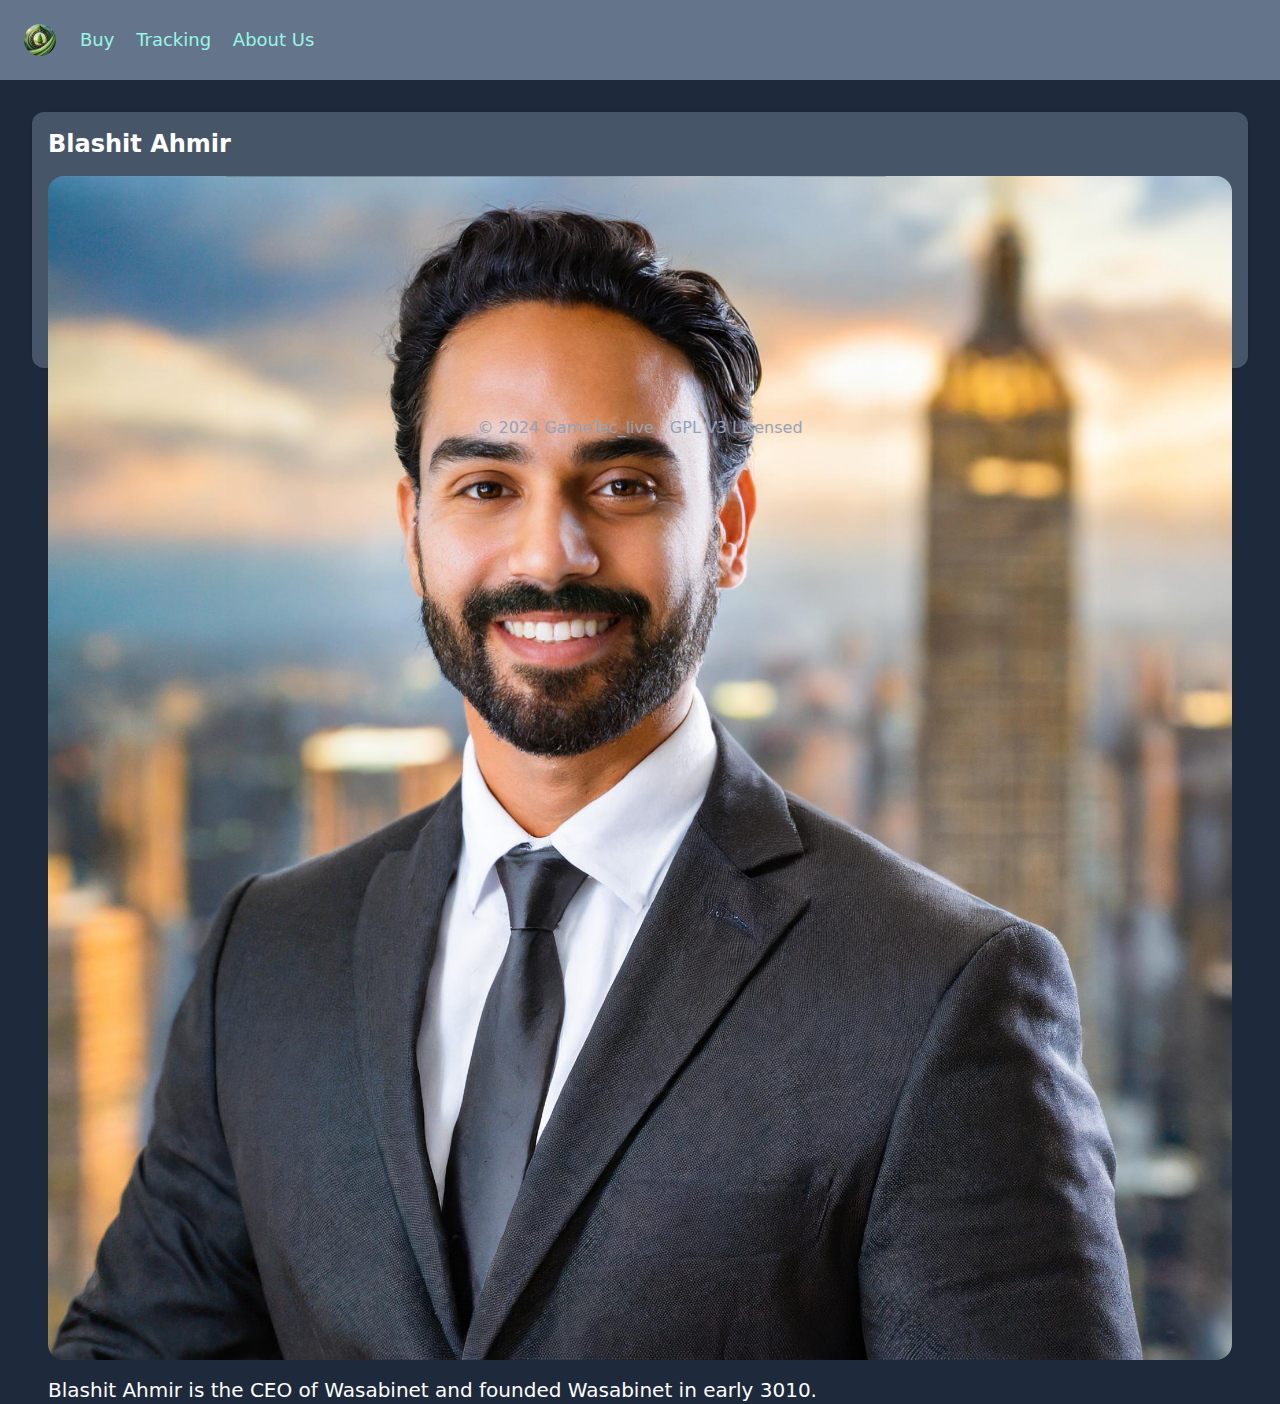
==== about-us.html @ fd3afcb7 "feat: add buy" ====
<!DOCTYPE html>
<html lang="en">

<head>
    <meta charset="UTF-8">
    <meta name="viewport" content="width=device-width, initial-scale=1.0">
    <title>Wasabinet - Order</title>
    <link rel="stylesheet" href="style.css">
    <link rel="icon" href="images/logo.jpg" type="image/x-icon">
</head>

<body class="bg-slate-800 text-white">
    <nav class="flex items-center justify-between flex-wrap bg-slate-500 p-6">
        <div class="flex items-center flex-shrink-0 text-white mr-6">
            <a href="/">
                <img class="h-8 w-8 rounded-full" src="/images/logo.jpg" alt="Logo">
            </a>
        </div>
        <div class="w-full block flex-grow lg:flex lg:items-center lg:w-auto">
            <div class="text-lg lg:flex-grow">
                <a href="/buy.html" class="block mt-4 lg:inline-block lg:mt-0 text-teal-200 hover:text-white mr-4">
                    Buy
                </a>
                <a href="/track.html" class="block mt-4 lg:inline-block lg:mt-0 text-teal-200 hover:text-white mr-4">
                    Tracking
                </a>
                <a href="/about-us.html" class="block mt-4 lg:inline-block lg:mt-0 text-teal-200 hover:text-white">
                    About Us
                </a>
            </div>
        </div>
    </nav>

    <div class="card m-8 h-64">
        <h2 class="text-2xl font-bold text-white mb-4">Blashit Ahmir</h2>
        <img class="rounded-2xl mb-4" src="/images/ceo.jpg" alt="CEO">
        <p class="text-white text-xl">Blashit Ahmir is the CEO of Wasabinet and founded Wasabinet in early 3010.</p>
    </div>


    <footer class="text-center text-slate-400 py-4 flex justify-center px-8 space-x-4">
        <p>© 2024 GameTec_live</p>
        <a href="https://www.gnu.org/licenses/gpl-3.0.en.html" class="text-slate-400">GPL V3 Licensed</a>
    </footer>
</body>

</html>
---- style.css ----
/*
! tailwindcss v3.4.1 | MIT License | https://tailwindcss.com
*/

/*
1. Prevent padding and border from affecting element width. (https://github.com/mozdevs/cssremedy/issues/4)
2. Allow adding a border to an element by just adding a border-width. (https://github.com/tailwindcss/tailwindcss/pull/116)
*/

*,
::before,
::after {
  box-sizing: border-box;
  /* 1 */
  border-width: 0;
  /* 2 */
  border-style: solid;
  /* 2 */
  border-color: #e5e7eb;
  /* 2 */
}

::before,
::after {
  --tw-content: '';
}

/*
1. Use a consistent sensible line-height in all browsers.
2. Prevent adjustments of font size after orientation changes in iOS.
3. Use a more readable tab size.
4. Use the user's configured `sans` font-family by default.
5. Use the user's configured `sans` font-feature-settings by default.
6. Use the user's configured `sans` font-variation-settings by default.
7. Disable tap highlights on iOS
*/

html,
:host {
  line-height: 1.5;
  /* 1 */
  -webkit-text-size-adjust: 100%;
  /* 2 */
  -moz-tab-size: 4;
  /* 3 */
  -o-tab-size: 4;
     tab-size: 4;
  /* 3 */
  font-family: ui-sans-serif, system-ui, sans-serif, "Apple Color Emoji", "Segoe UI Emoji", "Segoe UI Symbol", "Noto Color Emoji";
  /* 4 */
  font-feature-settings: normal;
  /* 5 */
  font-variation-settings: normal;
  /* 6 */
  -webkit-tap-highlight-color: transparent;
  /* 7 */
}

/*
1. Remove the margin in all browsers.
2. Inherit line-height from `html` so users can set them as a class directly on the `html` element.
*/

body {
  margin: 0;
  /* 1 */
  line-height: inherit;
  /* 2 */
}

/*
1. Add the correct height in Firefox.
2. Correct the inheritance of border color in Firefox. (https://bugzilla.mozilla.org/show_bug.cgi?id=190655)
3. Ensure horizontal rules are visible by default.
*/

hr {
  height: 0;
  /* 1 */
  color: inherit;
  /* 2 */
  border-top-width: 1px;
  /* 3 */
}

/*
Add the correct text decoration in Chrome, Edge, and Safari.
*/

abbr:where([title]) {
  -webkit-text-decoration: underline dotted;
          text-decoration: underline dotted;
}

/*
Remove the default font size and weight for headings.
*/

h1,
h2,
h3,
h4,
h5,
h6 {
  font-size: inherit;
  font-weight: inherit;
}

/*
Reset links to optimize for opt-in styling instead of opt-out.
*/

a {
  color: inherit;
  text-decoration: inherit;
}

/*
Add the correct font weight in Edge and Safari.
*/

b,
strong {
  font-weight: bolder;
}

/*
1. Use the user's configured `mono` font-family by default.
2. Use the user's configured `mono` font-feature-settings by default.
3. Use the user's configured `mono` font-variation-settings by default.
4. Correct the odd `em` font sizing in all browsers.
*/

code,
kbd,
samp,
pre {
  font-family: ui-monospace, SFMono-Regular, Menlo, Monaco, Consolas, "Liberation Mono", "Courier New", monospace;
  /* 1 */
  font-feature-settings: normal;
  /* 2 */
  font-variation-settings: normal;
  /* 3 */
  font-size: 1em;
  /* 4 */
}

/*
Add the correct font size in all browsers.
*/

small {
  font-size: 80%;
}

/*
Prevent `sub` and `sup` elements from affecting the line height in all browsers.
*/

sub,
sup {
  font-size: 75%;
  line-height: 0;
  position: relative;
  vertical-align: baseline;
}

sub {
  bottom: -0.25em;
}

sup {
  top: -0.5em;
}

/*
1. Remove text indentation from table contents in Chrome and Safari. (https://bugs.chromium.org/p/chromium/issues/detail?id=999088, https://bugs.webkit.org/show_bug.cgi?id=201297)
2. Correct table border color inheritance in all Chrome and Safari. (https://bugs.chromium.org/p/chromium/issues/detail?id=935729, https://bugs.webkit.org/show_bug.cgi?id=195016)
3. Remove gaps between table borders by default.
*/

table {
  text-indent: 0;
  /* 1 */
  border-color: inherit;
  /* 2 */
  border-collapse: collapse;
  /* 3 */
}

/*
1. Change the font styles in all browsers.
2. Remove the margin in Firefox and Safari.
3. Remove default padding in all browsers.
*/

button,
input,
optgroup,
select,
textarea {
  font-family: inherit;
  /* 1 */
  font-feature-settings: inherit;
  /* 1 */
  font-variation-settings: inherit;
  /* 1 */
  font-size: 100%;
  /* 1 */
  font-weight: inherit;
  /* 1 */
  line-height: inherit;
  /* 1 */
  color: inherit;
  /* 1 */
  margin: 0;
  /* 2 */
  padding: 0;
  /* 3 */
}

/*
Remove the inheritance of text transform in Edge and Firefox.
*/

button,
select {
  text-transform: none;
}

/*
1. Correct the inability to style clickable types in iOS and Safari.
2. Remove default button styles.
*/

button,
[type='button'],
[type='reset'],
[type='submit'] {
  -webkit-appearance: button;
  /* 1 */
  background-color: transparent;
  /* 2 */
  background-image: none;
  /* 2 */
}

/*
Use the modern Firefox focus style for all focusable elements.
*/

:-moz-focusring {
  outline: auto;
}

/*
Remove the additional `:invalid` styles in Firefox. (https://github.com/mozilla/gecko-dev/blob/2f9eacd9d3d995c937b4251a5557d95d494c9be1/layout/style/res/forms.css#L728-L737)
*/

:-moz-ui-invalid {
  box-shadow: none;
}

/*
Add the correct vertical alignment in Chrome and Firefox.
*/

progress {
  vertical-align: baseline;
}

/*
Correct the cursor style of increment and decrement buttons in Safari.
*/

::-webkit-inner-spin-button,
::-webkit-outer-spin-button {
  height: auto;
}

/*
1. Correct the odd appearance in Chrome and Safari.
2. Correct the outline style in Safari.
*/

[type='search'] {
  -webkit-appearance: textfield;
  /* 1 */
  outline-offset: -2px;
  /* 2 */
}

/*
Remove the inner padding in Chrome and Safari on macOS.
*/

::-webkit-search-decoration {
  -webkit-appearance: none;
}

/*
1. Correct the inability to style clickable types in iOS and Safari.
2. Change font properties to `inherit` in Safari.
*/

::-webkit-file-upload-button {
  -webkit-appearance: button;
  /* 1 */
  font: inherit;
  /* 2 */
}

/*
Add the correct display in Chrome and Safari.
*/

summary {
  display: list-item;
}

/*
Removes the default spacing and border for appropriate elements.
*/

blockquote,
dl,
dd,
h1,
h2,
h3,
h4,
h5,
h6,
hr,
figure,
p,
pre {
  margin: 0;
}

fieldset {
  margin: 0;
  padding: 0;
}

legend {
  padding: 0;
}

ol,
ul,
menu {
  list-style: none;
  margin: 0;
  padding: 0;
}

/*
Reset default styling for dialogs.
*/

dialog {
  padding: 0;
}

/*
Prevent resizing textareas horizontally by default.
*/

textarea {
  resize: vertical;
}

/*
1. Reset the default placeholder opacity in Firefox. (https://github.com/tailwindlabs/tailwindcss/issues/3300)
2. Set the default placeholder color to the user's configured gray 400 color.
*/

input::-moz-placeholder, textarea::-moz-placeholder {
  opacity: 1;
  /* 1 */
  color: #9ca3af;
  /* 2 */
}

input::placeholder,
textarea::placeholder {
  opacity: 1;
  /* 1 */
  color: #9ca3af;
  /* 2 */
}

/*
Set the default cursor for buttons.
*/

button,
[role="button"] {
  cursor: pointer;
}

/*
Make sure disabled buttons don't get the pointer cursor.
*/

:disabled {
  cursor: default;
}

/*
1. Make replaced elements `display: block` by default. (https://github.com/mozdevs/cssremedy/issues/14)
2. Add `vertical-align: middle` to align replaced elements more sensibly by default. (https://github.com/jensimmons/cssremedy/issues/14#issuecomment-634934210)
   This can trigger a poorly considered lint error in some tools but is included by design.
*/

img,
svg,
video,
canvas,
audio,
iframe,
embed,
object {
  display: block;
  /* 1 */
  vertical-align: middle;
  /* 2 */
}

/*
Constrain images and videos to the parent width and preserve their intrinsic aspect ratio. (https://github.com/mozdevs/cssremedy/issues/14)
*/

img,
video {
  max-width: 100%;
  height: auto;
}

/* Make elements with the HTML hidden attribute stay hidden by default */

[hidden] {
  display: none;
}

*, ::before, ::after {
  --tw-border-spacing-x: 0;
  --tw-border-spacing-y: 0;
  --tw-translate-x: 0;
  --tw-translate-y: 0;
  --tw-rotate: 0;
  --tw-skew-x: 0;
  --tw-skew-y: 0;
  --tw-scale-x: 1;
  --tw-scale-y: 1;
  --tw-pan-x:  ;
  --tw-pan-y:  ;
  --tw-pinch-zoom:  ;
  --tw-scroll-snap-strictness: proximity;
  --tw-gradient-from-position:  ;
  --tw-gradient-via-position:  ;
  --tw-gradient-to-position:  ;
  --tw-ordinal:  ;
  --tw-slashed-zero:  ;
  --tw-numeric-figure:  ;
  --tw-numeric-spacing:  ;
  --tw-numeric-fraction:  ;
  --tw-ring-inset:  ;
  --tw-ring-offset-width: 0px;
  --tw-ring-offset-color: #fff;
  --tw-ring-color: rgb(59 130 246 / 0.5);
  --tw-ring-offset-shadow: 0 0 #0000;
  --tw-ring-shadow: 0 0 #0000;
  --tw-shadow: 0 0 #0000;
  --tw-shadow-colored: 0 0 #0000;
  --tw-blur:  ;
  --tw-brightness:  ;
  --tw-contrast:  ;
  --tw-grayscale:  ;
  --tw-hue-rotate:  ;
  --tw-invert:  ;
  --tw-saturate:  ;
  --tw-sepia:  ;
  --tw-drop-shadow:  ;
  --tw-backdrop-blur:  ;
  --tw-backdrop-brightness:  ;
  --tw-backdrop-contrast:  ;
  --tw-backdrop-grayscale:  ;
  --tw-backdrop-hue-rotate:  ;
  --tw-backdrop-invert:  ;
  --tw-backdrop-opacity:  ;
  --tw-backdrop-saturate:  ;
  --tw-backdrop-sepia:  ;
}

::backdrop {
  --tw-border-spacing-x: 0;
  --tw-border-spacing-y: 0;
  --tw-translate-x: 0;
  --tw-translate-y: 0;
  --tw-rotate: 0;
  --tw-skew-x: 0;
  --tw-skew-y: 0;
  --tw-scale-x: 1;
  --tw-scale-y: 1;
  --tw-pan-x:  ;
  --tw-pan-y:  ;
  --tw-pinch-zoom:  ;
  --tw-scroll-snap-strictness: proximity;
  --tw-gradient-from-position:  ;
  --tw-gradient-via-position:  ;
  --tw-gradient-to-position:  ;
  --tw-ordinal:  ;
  --tw-slashed-zero:  ;
  --tw-numeric-figure:  ;
  --tw-numeric-spacing:  ;
  --tw-numeric-fraction:  ;
  --tw-ring-inset:  ;
  --tw-ring-offset-width: 0px;
  --tw-ring-offset-color: #fff;
  --tw-ring-color: rgb(59 130 246 / 0.5);
  --tw-ring-offset-shadow: 0 0 #0000;
  --tw-ring-shadow: 0 0 #0000;
  --tw-shadow: 0 0 #0000;
  --tw-shadow-colored: 0 0 #0000;
  --tw-blur:  ;
  --tw-brightness:  ;
  --tw-contrast:  ;
  --tw-grayscale:  ;
  --tw-hue-rotate:  ;
  --tw-invert:  ;
  --tw-saturate:  ;
  --tw-sepia:  ;
  --tw-drop-shadow:  ;
  --tw-backdrop-blur:  ;
  --tw-backdrop-brightness:  ;
  --tw-backdrop-contrast:  ;
  --tw-backdrop-grayscale:  ;
  --tw-backdrop-hue-rotate:  ;
  --tw-backdrop-invert:  ;
  --tw-backdrop-opacity:  ;
  --tw-backdrop-saturate:  ;
  --tw-backdrop-sepia:  ;
}

.container {
  width: 100%;
}

@media (min-width: 640px) {
  .container {
    max-width: 640px;
  }
}

@media (min-width: 768px) {
  .container {
    max-width: 768px;
  }
}

@media (min-width: 1024px) {
  .container {
    max-width: 1024px;
  }
}

@media (min-width: 1280px) {
  .container {
    max-width: 1280px;
  }
}

@media (min-width: 1536px) {
  .container {
    max-width: 1536px;
  }
}

.card {
  border-radius: 0.75rem;
  --tw-bg-opacity: 1;
  background-color: rgb(71 85 105 / var(--tw-bg-opacity));
  padding: 1rem;
  --tw-shadow: 0 1px 3px 0 rgb(0 0 0 / 0.1), 0 1px 2px -1px rgb(0 0 0 / 0.1);
  --tw-shadow-colored: 0 1px 3px 0 var(--tw-shadow-color), 0 1px 2px -1px var(--tw-shadow-color);
  box-shadow: var(--tw-ring-offset-shadow, 0 0 #0000), var(--tw-ring-shadow, 0 0 #0000), var(--tw-shadow);
}

.sr-only {
  position: absolute;
  width: 1px;
  height: 1px;
  padding: 0;
  margin: -1px;
  overflow: hidden;
  clip: rect(0, 0, 0, 0);
  white-space: nowrap;
  border-width: 0;
}

.not-sr-only {
  position: static;
  width: auto;
  height: auto;
  padding: 0;
  margin: 0;
  overflow: visible;
  clip: auto;
  white-space: normal;
}

.pointer-events-none {
  pointer-events: none;
}

.pointer-events-auto {
  pointer-events: auto;
}

.\!visible {
  visibility: visible !important;
}

.visible {
  visibility: visible;
}

.invisible {
  visibility: hidden;
}

.collapse {
  visibility: collapse;
}

.static {
  position: static;
}

.fixed {
  position: fixed;
}

.absolute {
  position: absolute;
}

.relative {
  position: relative;
}

.sticky {
  position: sticky;
}

.-inset-1 {
  inset: -0.25rem;
}

.inset-0 {
  inset: 0px;
}

.end-1 {
  inset-inline-end: 0.25rem;
}

.left-0 {
  left: 0px;
}

.top-0 {
  top: 0px;
}

.isolate {
  isolation: isolate;
}

.isolation-auto {
  isolation: auto;
}

.row-span-3 {
  grid-row: span 3 / span 3;
}

.float-start {
  float: inline-start;
}

.float-end {
  float: inline-end;
}

.float-right {
  float: right;
}

.float-left {
  float: left;
}

.float-none {
  float: none;
}

.clear-start {
  clear: inline-start;
}

.clear-end {
  clear: inline-end;
}

.clear-left {
  clear: left;
}

.clear-right {
  clear: right;
}

.clear-both {
  clear: both;
}

.clear-none {
  clear: none;
}

.m-16 {
  margin: 4rem;
}

.m-8 {
  margin: 2rem;
}

.mb-4 {
  margin-bottom: 1rem;
}

.mr-4 {
  margin-right: 1rem;
}

.mr-6 {
  margin-right: 1.5rem;
}

.mt-2 {
  margin-top: 0.5rem;
}

.mt-4 {
  margin-top: 1rem;
}

.mb-8 {
  margin-bottom: 2rem;
}

.box-border {
  box-sizing: border-box;
}

.box-content {
  box-sizing: content-box;
}

.line-clamp-none {
  overflow: visible;
  display: block;
  -webkit-box-orient: horizontal;
  -webkit-line-clamp: none;
}

.block {
  display: block;
}

.inline-block {
  display: inline-block;
}

.inline {
  display: inline;
}

.flex {
  display: flex;
}

.inline-flex {
  display: inline-flex;
}

.table {
  display: table;
}

.inline-table {
  display: inline-table;
}

.table-caption {
  display: table-caption;
}

.table-cell {
  display: table-cell;
}

.table-column {
  display: table-column;
}

.table-column-group {
  display: table-column-group;
}

.table-footer-group {
  display: table-footer-group;
}

.table-header-group {
  display: table-header-group;
}

.table-row-group {
  display: table-row-group;
}

.table-row {
  display: table-row;
}

.flow-root {
  display: flow-root;
}

.grid {
  display: grid;
}

.inline-grid {
  display: inline-grid;
}

.\!contents {
  display: contents !important;
}

.contents {
  display: contents;
}

.list-item {
  display: list-item;
}

.hidden {
  display: none;
}

.h-8 {
  height: 2rem;
}

.h-96 {
  height: 24rem;
}

.h-full {
  height: 100%;
}

.h-60 {
  height: 15rem;
}

.h-64 {
  height: 16rem;
}

.w-8 {
  width: 2rem;
}

.w-\[this-is\\\\\] {
  width: this-is\\;
}

.w-\[this-is\] {
  width: this-is;
}

.w-\[weird-and-invalid\] {
  width: weird-and-invalid;
}

.w-full {
  width: 100%;
}

.flex-shrink {
  flex-shrink: 1;
}

.flex-shrink-0 {
  flex-shrink: 0;
}

.shrink {
  flex-shrink: 1;
}

.flex-grow {
  flex-grow: 1;
}

.grow {
  flex-grow: 1;
}

.table-auto {
  table-layout: auto;
}

.table-fixed {
  table-layout: fixed;
}

.caption-top {
  caption-side: top;
}

.caption-bottom {
  caption-side: bottom;
}

.border-collapse {
  border-collapse: collapse;
}

.border-separate {
  border-collapse: separate;
}

.\!transform {
  transform: translate(var(--tw-translate-x), var(--tw-translate-y)) rotate(var(--tw-rotate)) skewX(var(--tw-skew-x)) skewY(var(--tw-skew-y)) scaleX(var(--tw-scale-x)) scaleY(var(--tw-scale-y)) !important;
}

.transform {
  transform: translate(var(--tw-translate-x), var(--tw-translate-y)) rotate(var(--tw-rotate)) skewX(var(--tw-skew-x)) skewY(var(--tw-skew-y)) scaleX(var(--tw-scale-x)) scaleY(var(--tw-scale-y));
}

.transform-cpu {
  transform: translate(var(--tw-translate-x), var(--tw-translate-y)) rotate(var(--tw-rotate)) skewX(var(--tw-skew-x)) skewY(var(--tw-skew-y)) scaleX(var(--tw-scale-x)) scaleY(var(--tw-scale-y));
}

.transform-gpu {
  transform: translate3d(var(--tw-translate-x), var(--tw-translate-y), 0) rotate(var(--tw-rotate)) skewX(var(--tw-skew-x)) skewY(var(--tw-skew-y)) scaleX(var(--tw-scale-x)) scaleY(var(--tw-scale-y));
}

.transform-none {
  transform: none;
}

.touch-auto {
  touch-action: auto;
}

.touch-none {
  touch-action: none;
}

.touch-pan-x {
  --tw-pan-x: pan-x;
  touch-action: var(--tw-pan-x) var(--tw-pan-y) var(--tw-pinch-zoom);
}

.touch-pan-left {
  --tw-pan-x: pan-left;
  touch-action: var(--tw-pan-x) var(--tw-pan-y) var(--tw-pinch-zoom);
}

.touch-pan-right {
  --tw-pan-x: pan-right;
  touch-action: var(--tw-pan-x) var(--tw-pan-y) var(--tw-pinch-zoom);
}

.touch-pan-y {
  --tw-pan-y: pan-y;
  touch-action: var(--tw-pan-x) var(--tw-pan-y) var(--tw-pinch-zoom);
}

.touch-pan-up {
  --tw-pan-y: pan-up;
  touch-action: var(--tw-pan-x) var(--tw-pan-y) var(--tw-pinch-zoom);
}

.touch-pan-down {
  --tw-pan-y: pan-down;
  touch-action: var(--tw-pan-x) var(--tw-pan-y) var(--tw-pinch-zoom);
}

.touch-pinch-zoom {
  --tw-pinch-zoom: pinch-zoom;
  touch-action: var(--tw-pan-x) var(--tw-pan-y) var(--tw-pinch-zoom);
}

.touch-manipulation {
  touch-action: manipulation;
}

.select-none {
  -webkit-user-select: none;
     -moz-user-select: none;
          user-select: none;
}

.select-text {
  -webkit-user-select: text;
     -moz-user-select: text;
          user-select: text;
}

.select-all {
  -webkit-user-select: all;
     -moz-user-select: all;
          user-select: all;
}

.select-auto {
  -webkit-user-select: auto;
     -moz-user-select: auto;
          user-select: auto;
}

.resize-none {
  resize: none;
}

.resize-y {
  resize: vertical;
}

.resize-x {
  resize: horizontal;
}

.resize {
  resize: both;
}

.snap-none {
  scroll-snap-type: none;
}

.snap-x {
  scroll-snap-type: x var(--tw-scroll-snap-strictness);
}

.snap-y {
  scroll-snap-type: y var(--tw-scroll-snap-strictness);
}

.snap-both {
  scroll-snap-type: both var(--tw-scroll-snap-strictness);
}

.snap-mandatory {
  --tw-scroll-snap-strictness: mandatory;
}

.snap-proximity {
  --tw-scroll-snap-strictness: proximity;
}

.snap-start {
  scroll-snap-align: start;
}

.snap-end {
  scroll-snap-align: end;
}

.snap-center {
  scroll-snap-align: center;
}

.snap-align-none {
  scroll-snap-align: none;
}

.snap-normal {
  scroll-snap-stop: normal;
}

.snap-always {
  scroll-snap-stop: always;
}

.list-inside {
  list-style-position: inside;
}

.list-outside {
  list-style-position: outside;
}

.appearance-none {
  -webkit-appearance: none;
     -moz-appearance: none;
          appearance: none;
}

.appearance-auto {
  -webkit-appearance: auto;
     -moz-appearance: auto;
          appearance: auto;
}

.break-before-auto {
  -moz-column-break-before: auto;
       break-before: auto;
}

.break-before-avoid {
  -moz-column-break-before: avoid;
       break-before: avoid;
}

.break-before-all {
  -moz-column-break-before: all;
       break-before: all;
}

.break-before-avoid-page {
  -moz-column-break-before: avoid;
       break-before: avoid-page;
}

.break-before-page {
  -moz-column-break-before: page;
       break-before: page;
}

.break-before-left {
  -moz-column-break-before: left;
       break-before: left;
}

.break-before-right {
  -moz-column-break-before: right;
       break-before: right;
}

.break-before-column {
  -moz-column-break-before: column;
       break-before: column;
}

.break-inside-auto {
  -moz-column-break-inside: auto;
       break-inside: auto;
}

.break-inside-avoid {
  -moz-column-break-inside: avoid;
       break-inside: avoid;
}

.break-inside-avoid-page {
  break-inside: avoid-page;
}

.break-inside-avoid-column {
  -moz-column-break-inside: avoid;
       break-inside: avoid-column;
}

.break-after-auto {
  -moz-column-break-after: auto;
       break-after: auto;
}

.break-after-avoid {
  -moz-column-break-after: avoid;
       break-after: avoid;
}

.break-after-all {
  -moz-column-break-after: all;
       break-after: all;
}

.break-after-avoid-page {
  -moz-column-break-after: avoid;
       break-after: avoid-page;
}

.break-after-page {
  -moz-column-break-after: page;
       break-after: page;
}

.break-after-left {
  -moz-column-break-after: left;
       break-after: left;
}

.break-after-right {
  -moz-column-break-after: right;
       break-after: right;
}

.break-after-column {
  -moz-column-break-after: column;
       break-after: column;
}

.grid-flow-row {
  grid-auto-flow: row;
}

.grid-flow-col {
  grid-auto-flow: column;
}

.grid-flow-dense {
  grid-auto-flow: dense;
}

.grid-flow-row-dense {
  grid-auto-flow: row dense;
}

.grid-flow-col-dense {
  grid-auto-flow: column dense;
}

.grid-cols-1 {
  grid-template-columns: repeat(1, minmax(0, 1fr));
}

.flex-row {
  flex-direction: row;
}

.flex-row-reverse {
  flex-direction: row-reverse;
}

.flex-col {
  flex-direction: column;
}

.flex-col-reverse {
  flex-direction: column-reverse;
}

.flex-wrap {
  flex-wrap: wrap;
}

.flex-wrap-reverse {
  flex-wrap: wrap-reverse;
}

.flex-nowrap {
  flex-wrap: nowrap;
}

.place-content-center {
  place-content: center;
}

.place-content-start {
  place-content: start;
}

.place-content-end {
  place-content: end;
}

.place-content-between {
  place-content: space-between;
}

.place-content-around {
  place-content: space-around;
}

.place-content-evenly {
  place-content: space-evenly;
}

.place-content-baseline {
  place-content: baseline;
}

.place-content-stretch {
  place-content: stretch;
}

.place-items-start {
  place-items: start;
}

.place-items-end {
  place-items: end;
}

.place-items-center {
  place-items: center;
}

.place-items-baseline {
  place-items: baseline;
}

.place-items-stretch {
  place-items: stretch;
}

.content-normal {
  align-content: normal;
}

.content-center {
  align-content: center;
}

.content-start {
  align-content: flex-start;
}

.content-end {
  align-content: flex-end;
}

.content-between {
  align-content: space-between;
}

.content-around {
  align-content: space-around;
}

.content-evenly {
  align-content: space-evenly;
}

.content-baseline {
  align-content: baseline;
}

.content-stretch {
  align-content: stretch;
}

.items-start {
  align-items: flex-start;
}

.items-end {
  align-items: flex-end;
}

.items-center {
  align-items: center;
}

.items-baseline {
  align-items: baseline;
}

.items-stretch {
  align-items: stretch;
}

.justify-normal {
  justify-content: normal;
}

.justify-start {
  justify-content: flex-start;
}

.justify-end {
  justify-content: flex-end;
}

.justify-center {
  justify-content: center;
}

.justify-between {
  justify-content: space-between;
}

.justify-around {
  justify-content: space-around;
}

.justify-evenly {
  justify-content: space-evenly;
}

.justify-stretch {
  justify-content: stretch;
}

.justify-items-start {
  justify-items: start;
}

.justify-items-end {
  justify-items: end;
}

.justify-items-center {
  justify-items: center;
}

.justify-items-stretch {
  justify-items: stretch;
}

.gap-4 {
  gap: 1rem;
}

.space-x-2 > :not([hidden]) ~ :not([hidden]) {
  --tw-space-x-reverse: 0;
  margin-right: calc(0.5rem * var(--tw-space-x-reverse));
  margin-left: calc(0.5rem * calc(1 - var(--tw-space-x-reverse)));
}

.space-x-4 > :not([hidden]) ~ :not([hidden]) {
  --tw-space-x-reverse: 0;
  margin-right: calc(1rem * var(--tw-space-x-reverse));
  margin-left: calc(1rem * calc(1 - var(--tw-space-x-reverse)));
}

.space-y-reverse > :not([hidden]) ~ :not([hidden]) {
  --tw-space-y-reverse: 1;
}

.space-x-reverse > :not([hidden]) ~ :not([hidden]) {
  --tw-space-x-reverse: 1;
}

.divide-x > :not([hidden]) ~ :not([hidden]) {
  --tw-divide-x-reverse: 0;
  border-right-width: calc(1px * var(--tw-divide-x-reverse));
  border-left-width: calc(1px * calc(1 - var(--tw-divide-x-reverse)));
}

.divide-y > :not([hidden]) ~ :not([hidden]) {
  --tw-divide-y-reverse: 0;
  border-top-width: calc(1px * calc(1 - var(--tw-divide-y-reverse)));
  border-bottom-width: calc(1px * var(--tw-divide-y-reverse));
}

.divide-y-reverse > :not([hidden]) ~ :not([hidden]) {
  --tw-divide-y-reverse: 1;
}

.divide-x-reverse > :not([hidden]) ~ :not([hidden]) {
  --tw-divide-x-reverse: 1;
}

.divide-solid > :not([hidden]) ~ :not([hidden]) {
  border-style: solid;
}

.divide-dashed > :not([hidden]) ~ :not([hidden]) {
  border-style: dashed;
}

.divide-dotted > :not([hidden]) ~ :not([hidden]) {
  border-style: dotted;
}

.divide-double > :not([hidden]) ~ :not([hidden]) {
  border-style: double;
}

.divide-none > :not([hidden]) ~ :not([hidden]) {
  border-style: none;
}

.place-self-auto {
  place-self: auto;
}

.place-self-start {
  place-self: start;
}

.place-self-end {
  place-self: end;
}

.place-self-center {
  place-self: center;
}

.place-self-stretch {
  place-self: stretch;
}

.self-auto {
  align-self: auto;
}

.self-start {
  align-self: flex-start;
}

.self-end {
  align-self: flex-end;
}

.self-center {
  align-self: center;
}

.self-stretch {
  align-self: stretch;
}

.self-baseline {
  align-self: baseline;
}

.justify-self-auto {
  justify-self: auto;
}

.justify-self-start {
  justify-self: start;
}

.justify-self-end {
  justify-self: end;
}

.justify-self-center {
  justify-self: center;
}

.justify-self-stretch {
  justify-self: stretch;
}

.overflow-auto {
  overflow: auto;
}

.overflow-hidden {
  overflow: hidden;
}

.overflow-clip {
  overflow: clip;
}

.overflow-visible {
  overflow: visible;
}

.overflow-scroll {
  overflow: scroll;
}

.overflow-x-auto {
  overflow-x: auto;
}

.overflow-y-auto {
  overflow-y: auto;
}

.overflow-x-hidden {
  overflow-x: hidden;
}

.overflow-y-hidden {
  overflow-y: hidden;
}

.overflow-x-clip {
  overflow-x: clip;
}

.overflow-y-clip {
  overflow-y: clip;
}

.overflow-x-visible {
  overflow-x: visible;
}

.overflow-y-visible {
  overflow-y: visible;
}

.overflow-x-scroll {
  overflow-x: scroll;
}

.overflow-y-scroll {
  overflow-y: scroll;
}

.overscroll-auto {
  overscroll-behavior: auto;
}

.overscroll-contain {
  overscroll-behavior: contain;
}

.overscroll-none {
  overscroll-behavior: none;
}

.overscroll-y-auto {
  overscroll-behavior-y: auto;
}

.overscroll-y-contain {
  overscroll-behavior-y: contain;
}

.overscroll-y-none {
  overscroll-behavior-y: none;
}

.overscroll-x-auto {
  overscroll-behavior-x: auto;
}

.overscroll-x-contain {
  overscroll-behavior-x: contain;
}

.overscroll-x-none {
  overscroll-behavior-x: none;
}

.scroll-auto {
  scroll-behavior: auto;
}

.scroll-smooth {
  scroll-behavior: smooth;
}

.truncate {
  overflow: hidden;
  text-overflow: ellipsis;
  white-space: nowrap;
}

.overflow-ellipsis {
  text-overflow: ellipsis;
}

.text-ellipsis {
  text-overflow: ellipsis;
}

.text-clip {
  text-overflow: clip;
}

.hyphens-none {
  -webkit-hyphens: none;
          hyphens: none;
}

.hyphens-manual {
  -webkit-hyphens: manual;
          hyphens: manual;
}

.hyphens-auto {
  -webkit-hyphens: auto;
          hyphens: auto;
}

.whitespace-normal {
  white-space: normal;
}

.whitespace-nowrap {
  white-space: nowrap;
}

.whitespace-pre {
  white-space: pre;
}

.whitespace-pre-line {
  white-space: pre-line;
}

.whitespace-pre-wrap {
  white-space: pre-wrap;
}

.whitespace-break-spaces {
  white-space: break-spaces;
}

.text-wrap {
  text-wrap: wrap;
}

.text-nowrap {
  text-wrap: nowrap;
}

.text-balance {
  text-wrap: balance;
}

.text-pretty {
  text-wrap: pretty;
}

.break-normal {
  overflow-wrap: normal;
  word-break: normal;
}

.break-words {
  overflow-wrap: break-word;
}

.break-all {
  word-break: break-all;
}

.break-keep {
  word-break: keep-all;
}

.rounded {
  border-radius: 0.25rem;
}

.rounded-2xl {
  border-radius: 1rem;
}

.rounded-full {
  border-radius: 9999px;
}

.rounded-xl {
  border-radius: 0.75rem;
}

.rounded-b {
  border-bottom-right-radius: 0.25rem;
  border-bottom-left-radius: 0.25rem;
}

.rounded-e {
  border-start-end-radius: 0.25rem;
  border-end-end-radius: 0.25rem;
}

.rounded-l {
  border-top-left-radius: 0.25rem;
  border-bottom-left-radius: 0.25rem;
}

.rounded-r {
  border-top-right-radius: 0.25rem;
  border-bottom-right-radius: 0.25rem;
}

.rounded-s {
  border-start-start-radius: 0.25rem;
  border-end-start-radius: 0.25rem;
}

.rounded-t {
  border-top-left-radius: 0.25rem;
  border-top-right-radius: 0.25rem;
}

.rounded-bl {
  border-bottom-left-radius: 0.25rem;
}

.rounded-br {
  border-bottom-right-radius: 0.25rem;
}

.rounded-ee {
  border-end-end-radius: 0.25rem;
}

.rounded-es {
  border-end-start-radius: 0.25rem;
}

.rounded-se {
  border-start-end-radius: 0.25rem;
}

.rounded-ss {
  border-start-start-radius: 0.25rem;
}

.rounded-tl {
  border-top-left-radius: 0.25rem;
}

.rounded-tr {
  border-top-right-radius: 0.25rem;
}

.border {
  border-width: 1px;
}

.border-x {
  border-left-width: 1px;
  border-right-width: 1px;
}

.border-y {
  border-top-width: 1px;
  border-bottom-width: 1px;
}

.border-b {
  border-bottom-width: 1px;
}

.border-e {
  border-inline-end-width: 1px;
}

.border-l {
  border-left-width: 1px;
}

.border-r {
  border-right-width: 1px;
}

.border-s {
  border-inline-start-width: 1px;
}

.border-t {
  border-top-width: 1px;
}

.border-solid {
  border-style: solid;
}

.border-dashed {
  border-style: dashed;
}

.border-dotted {
  border-style: dotted;
}

.border-double {
  border-style: double;
}

.border-hidden {
  border-style: hidden;
}

.border-none {
  border-style: none;
}

.bg-\[rgb\(255\2c 0\2c 0\)\] {
  --tw-bg-opacity: 1;
  background-color: rgb(255 0 0 / var(--tw-bg-opacity));
}

.bg-slate-500 {
  --tw-bg-opacity: 1;
  background-color: rgb(100 116 139 / var(--tw-bg-opacity));
}

.bg-slate-600 {
  --tw-bg-opacity: 1;
  background-color: rgb(71 85 105 / var(--tw-bg-opacity));
}

.bg-slate-800 {
  --tw-bg-opacity: 1;
  background-color: rgb(30 41 59 / var(--tw-bg-opacity));
}

.bg-teal-500 {
  --tw-bg-opacity: 1;
  background-color: rgb(20 184 166 / var(--tw-bg-opacity));
}

.bg-black {
  --tw-bg-opacity: 1;
  background-color: rgb(0 0 0 / var(--tw-bg-opacity));
}

.bg-green-500 {
  --tw-bg-opacity: 1;
  background-color: rgb(34 197 94 / var(--tw-bg-opacity));
}

.bg-opacity-50 {
  --tw-bg-opacity: 0.5;
}

.decoration-slice {
  -webkit-box-decoration-break: slice;
          box-decoration-break: slice;
}

.decoration-clone {
  -webkit-box-decoration-break: clone;
          box-decoration-break: clone;
}

.box-decoration-slice {
  -webkit-box-decoration-break: slice;
          box-decoration-break: slice;
}

.box-decoration-clone {
  -webkit-box-decoration-break: clone;
          box-decoration-break: clone;
}

.bg-fixed {
  background-attachment: fixed;
}

.bg-local {
  background-attachment: local;
}

.bg-scroll {
  background-attachment: scroll;
}

.bg-clip-border {
  background-clip: border-box;
}

.bg-clip-padding {
  background-clip: padding-box;
}

.bg-clip-content {
  background-clip: content-box;
}

.bg-clip-text {
  -webkit-background-clip: text;
          background-clip: text;
}

.bg-repeat {
  background-repeat: repeat;
}

.bg-no-repeat {
  background-repeat: no-repeat;
}

.bg-repeat-x {
  background-repeat: repeat-x;
}

.bg-repeat-y {
  background-repeat: repeat-y;
}

.bg-repeat-round {
  background-repeat: round;
}

.bg-repeat-space {
  background-repeat: space;
}

.bg-origin-border {
  background-origin: border-box;
}

.bg-origin-padding {
  background-origin: padding-box;
}

.bg-origin-content {
  background-origin: content-box;
}

.object-contain {
  -o-object-fit: contain;
     object-fit: contain;
}

.object-cover {
  -o-object-fit: cover;
     object-fit: cover;
}

.object-fill {
  -o-object-fit: fill;
     object-fit: fill;
}

.object-none {
  -o-object-fit: none;
     object-fit: none;
}

.object-scale-down {
  -o-object-fit: scale-down;
     object-fit: scale-down;
}

.p-1 {
  padding: 0.25rem;
}

.p-4 {
  padding: 1rem;
}

.p-6 {
  padding: 1.5rem;
}

.p-8 {
  padding: 2rem;
}

.px-8 {
  padding-left: 2rem;
  padding-right: 2rem;
}

.py-4 {
  padding-top: 1rem;
  padding-bottom: 1rem;
}

.px-4 {
  padding-left: 1rem;
  padding-right: 1rem;
}

.py-2 {
  padding-top: 0.5rem;
  padding-bottom: 0.5rem;
}

.text-left {
  text-align: left;
}

.text-center {
  text-align: center;
}

.text-right {
  text-align: right;
}

.text-justify {
  text-align: justify;
}

.text-start {
  text-align: start;
}

.text-end {
  text-align: end;
}

.align-baseline {
  vertical-align: baseline;
}

.align-top {
  vertical-align: top;
}

.align-middle {
  vertical-align: middle;
}

.align-bottom {
  vertical-align: bottom;
}

.align-text-top {
  vertical-align: text-top;
}

.align-text-bottom {
  vertical-align: text-bottom;
}

.align-sub {
  vertical-align: sub;
}

.align-super {
  vertical-align: super;
}

.text-2xl {
  font-size: 1.5rem;
  line-height: 2rem;
}

.text-4xl {
  font-size: 2.25rem;
  line-height: 2.5rem;
}

.text-sm {
  font-size: 0.875rem;
  line-height: 1.25rem;
}

.text-lg {
  font-size: 1.125rem;
  line-height: 1.75rem;
}

.text-3xl {
  font-size: 1.875rem;
  line-height: 2.25rem;
}

.text-xl {
  font-size: 1.25rem;
  line-height: 1.75rem;
}

.font-bold {
  font-weight: 700;
}

.uppercase {
  text-transform: uppercase;
}

.lowercase {
  text-transform: lowercase;
}

.capitalize {
  text-transform: capitalize;
}

.normal-case {
  text-transform: none;
}

.italic {
  font-style: italic;
}

.not-italic {
  font-style: normal;
}

.normal-nums {
  font-variant-numeric: normal;
}

.ordinal {
  --tw-ordinal: ordinal;
  font-variant-numeric: var(--tw-ordinal) var(--tw-slashed-zero) var(--tw-numeric-figure) var(--tw-numeric-spacing) var(--tw-numeric-fraction);
}

.slashed-zero {
  --tw-slashed-zero: slashed-zero;
  font-variant-numeric: var(--tw-ordinal) var(--tw-slashed-zero) var(--tw-numeric-figure) var(--tw-numeric-spacing) var(--tw-numeric-fraction);
}

.lining-nums {
  --tw-numeric-figure: lining-nums;
  font-variant-numeric: var(--tw-ordinal) var(--tw-slashed-zero) var(--tw-numeric-figure) var(--tw-numeric-spacing) var(--tw-numeric-fraction);
}

.oldstyle-nums {
  --tw-numeric-figure: oldstyle-nums;
  font-variant-numeric: var(--tw-ordinal) var(--tw-slashed-zero) var(--tw-numeric-figure) var(--tw-numeric-spacing) var(--tw-numeric-fraction);
}

.proportional-nums {
  --tw-numeric-spacing: proportional-nums;
  font-variant-numeric: var(--tw-ordinal) var(--tw-slashed-zero) var(--tw-numeric-figure) var(--tw-numeric-spacing) var(--tw-numeric-fraction);
}

.tabular-nums {
  --tw-numeric-spacing: tabular-nums;
  font-variant-numeric: var(--tw-ordinal) var(--tw-slashed-zero) var(--tw-numeric-figure) var(--tw-numeric-spacing) var(--tw-numeric-fraction);
}

.diagonal-fractions {
  --tw-numeric-fraction: diagonal-fractions;
  font-variant-numeric: var(--tw-ordinal) var(--tw-slashed-zero) var(--tw-numeric-figure) var(--tw-numeric-spacing) var(--tw-numeric-fraction);
}

.stacked-fractions {
  --tw-numeric-fraction: stacked-fractions;
  font-variant-numeric: var(--tw-ordinal) var(--tw-slashed-zero) var(--tw-numeric-figure) var(--tw-numeric-spacing) var(--tw-numeric-fraction);
}

.text-\[\#336699\]\/\[\.35\] {
  color: rgb(51 102 153 / .35);
}

.text-blue-500 {
  --tw-text-opacity: 1;
  color: rgb(59 130 246 / var(--tw-text-opacity));
}

.text-slate-300 {
  --tw-text-opacity: 1;
  color: rgb(203 213 225 / var(--tw-text-opacity));
}

.text-slate-400 {
  --tw-text-opacity: 1;
  color: rgb(148 163 184 / var(--tw-text-opacity));
}

.text-teal-200 {
  --tw-text-opacity: 1;
  color: rgb(153 246 228 / var(--tw-text-opacity));
}

.text-white {
  --tw-text-opacity: 1;
  color: rgb(255 255 255 / var(--tw-text-opacity));
}

.underline {
  text-decoration-line: underline;
}

.overline {
  text-decoration-line: overline;
}

.line-through {
  text-decoration-line: line-through;
}

.no-underline {
  text-decoration-line: none;
}

.decoration-solid {
  text-decoration-style: solid;
}

.decoration-double {
  text-decoration-style: double;
}

.decoration-dotted {
  text-decoration-style: dotted;
}

.decoration-dashed {
  text-decoration-style: dashed;
}

.decoration-wavy {
  text-decoration-style: wavy;
}

.antialiased {
  -webkit-font-smoothing: antialiased;
  -moz-osx-font-smoothing: grayscale;
}

.subpixel-antialiased {
  -webkit-font-smoothing: auto;
  -moz-osx-font-smoothing: auto;
}

.opacity-0 {
  opacity: 0;
}

.opacity-100 {
  opacity: 1;
}

.bg-blend-normal {
  background-blend-mode: normal;
}

.bg-blend-multiply {
  background-blend-mode: multiply;
}

.bg-blend-screen {
  background-blend-mode: screen;
}

.bg-blend-overlay {
  background-blend-mode: overlay;
}

.bg-blend-darken {
  background-blend-mode: darken;
}

.bg-blend-lighten {
  background-blend-mode: lighten;
}

.bg-blend-color-dodge {
  background-blend-mode: color-dodge;
}

.bg-blend-color-burn {
  background-blend-mode: color-burn;
}

.bg-blend-hard-light {
  background-blend-mode: hard-light;
}

.bg-blend-soft-light {
  background-blend-mode: soft-light;
}

.bg-blend-difference {
  background-blend-mode: difference;
}

.bg-blend-exclusion {
  background-blend-mode: exclusion;
}

.bg-blend-hue {
  background-blend-mode: hue;
}

.bg-blend-saturation {
  background-blend-mode: saturation;
}

.bg-blend-color {
  background-blend-mode: color;
}

.bg-blend-luminosity {
  background-blend-mode: luminosity;
}

.mix-blend-normal {
  mix-blend-mode: normal;
}

.mix-blend-multiply {
  mix-blend-mode: multiply;
}

.mix-blend-screen {
  mix-blend-mode: screen;
}

.mix-blend-overlay {
  mix-blend-mode: overlay;
}

.mix-blend-darken {
  mix-blend-mode: darken;
}

.mix-blend-lighten {
  mix-blend-mode: lighten;
}

.mix-blend-color-dodge {
  mix-blend-mode: color-dodge;
}

.mix-blend-color-burn {
  mix-blend-mode: color-burn;
}

.mix-blend-hard-light {
  mix-blend-mode: hard-light;
}

.mix-blend-soft-light {
  mix-blend-mode: soft-light;
}

.mix-blend-difference {
  mix-blend-mode: difference;
}

.mix-blend-exclusion {
  mix-blend-mode: exclusion;
}

.mix-blend-hue {
  mix-blend-mode: hue;
}

.mix-blend-saturation {
  mix-blend-mode: saturation;
}

.mix-blend-color {
  mix-blend-mode: color;
}

.mix-blend-luminosity {
  mix-blend-mode: luminosity;
}

.mix-blend-plus-lighter {
  mix-blend-mode: plus-lighter;
}

.\!shadow {
  --tw-shadow: 0 1px 3px 0 rgb(0 0 0 / 0.1), 0 1px 2px -1px rgb(0 0 0 / 0.1) !important;
  --tw-shadow-colored: 0 1px 3px 0 var(--tw-shadow-color), 0 1px 2px -1px var(--tw-shadow-color) !important;
  box-shadow: var(--tw-ring-offset-shadow, 0 0 #0000), var(--tw-ring-shadow, 0 0 #0000), var(--tw-shadow) !important;
}

.shadow {
  --tw-shadow: 0 1px 3px 0 rgb(0 0 0 / 0.1), 0 1px 2px -1px rgb(0 0 0 / 0.1);
  --tw-shadow-colored: 0 1px 3px 0 var(--tw-shadow-color), 0 1px 2px -1px var(--tw-shadow-color);
  box-shadow: var(--tw-ring-offset-shadow, 0 0 #0000), var(--tw-ring-shadow, 0 0 #0000), var(--tw-shadow);
}

.outline-none {
  outline: 2px solid transparent;
  outline-offset: 2px;
}

.outline {
  outline-style: solid;
}

.outline-dashed {
  outline-style: dashed;
}

.outline-dotted {
  outline-style: dotted;
}

.outline-double {
  outline-style: double;
}

.ring {
  --tw-ring-offset-shadow: var(--tw-ring-inset) 0 0 0 var(--tw-ring-offset-width) var(--tw-ring-offset-color);
  --tw-ring-shadow: var(--tw-ring-inset) 0 0 0 calc(3px + var(--tw-ring-offset-width)) var(--tw-ring-color);
  box-shadow: var(--tw-ring-offset-shadow), var(--tw-ring-shadow), var(--tw-shadow, 0 0 #0000);
}

.ring-inset {
  --tw-ring-inset: inset;
}

.blur {
  --tw-blur: blur(8px);
  filter: var(--tw-blur) var(--tw-brightness) var(--tw-contrast) var(--tw-grayscale) var(--tw-hue-rotate) var(--tw-invert) var(--tw-saturate) var(--tw-sepia) var(--tw-drop-shadow);
}

.drop-shadow {
  --tw-drop-shadow: drop-shadow(0 1px 2px rgb(0 0 0 / 0.1)) drop-shadow(0 1px 1px rgb(0 0 0 / 0.06));
  filter: var(--tw-blur) var(--tw-brightness) var(--tw-contrast) var(--tw-grayscale) var(--tw-hue-rotate) var(--tw-invert) var(--tw-saturate) var(--tw-sepia) var(--tw-drop-shadow);
}

.grayscale {
  --tw-grayscale: grayscale(100%);
  filter: var(--tw-blur) var(--tw-brightness) var(--tw-contrast) var(--tw-grayscale) var(--tw-hue-rotate) var(--tw-invert) var(--tw-saturate) var(--tw-sepia) var(--tw-drop-shadow);
}

.invert {
  --tw-invert: invert(100%);
  filter: var(--tw-blur) var(--tw-brightness) var(--tw-contrast) var(--tw-grayscale) var(--tw-hue-rotate) var(--tw-invert) var(--tw-saturate) var(--tw-sepia) var(--tw-drop-shadow);
}

.sepia {
  --tw-sepia: sepia(100%);
  filter: var(--tw-blur) var(--tw-brightness) var(--tw-contrast) var(--tw-grayscale) var(--tw-hue-rotate) var(--tw-invert) var(--tw-saturate) var(--tw-sepia) var(--tw-drop-shadow);
}

.\!filter {
  filter: var(--tw-blur) var(--tw-brightness) var(--tw-contrast) var(--tw-grayscale) var(--tw-hue-rotate) var(--tw-invert) var(--tw-saturate) var(--tw-sepia) var(--tw-drop-shadow) !important;
}

.filter {
  filter: var(--tw-blur) var(--tw-brightness) var(--tw-contrast) var(--tw-grayscale) var(--tw-hue-rotate) var(--tw-invert) var(--tw-saturate) var(--tw-sepia) var(--tw-drop-shadow);
}

.filter-none {
  filter: none;
}

.backdrop-blur {
  --tw-backdrop-blur: blur(8px);
  -webkit-backdrop-filter: var(--tw-backdrop-blur) var(--tw-backdrop-brightness) var(--tw-backdrop-contrast) var(--tw-backdrop-grayscale) var(--tw-backdrop-hue-rotate) var(--tw-backdrop-invert) var(--tw-backdrop-opacity) var(--tw-backdrop-saturate) var(--tw-backdrop-sepia);
          backdrop-filter: var(--tw-backdrop-blur) var(--tw-backdrop-brightness) var(--tw-backdrop-contrast) var(--tw-backdrop-grayscale) var(--tw-backdrop-hue-rotate) var(--tw-backdrop-invert) var(--tw-backdrop-opacity) var(--tw-backdrop-saturate) var(--tw-backdrop-sepia);
}

.backdrop-grayscale {
  --tw-backdrop-grayscale: grayscale(100%);
  -webkit-backdrop-filter: var(--tw-backdrop-blur) var(--tw-backdrop-brightness) var(--tw-backdrop-contrast) var(--tw-backdrop-grayscale) var(--tw-backdrop-hue-rotate) var(--tw-backdrop-invert) var(--tw-backdrop-opacity) var(--tw-backdrop-saturate) var(--tw-backdrop-sepia);
          backdrop-filter: var(--tw-backdrop-blur) var(--tw-backdrop-brightness) var(--tw-backdrop-contrast) var(--tw-backdrop-grayscale) var(--tw-backdrop-hue-rotate) var(--tw-backdrop-invert) var(--tw-backdrop-opacity) var(--tw-backdrop-saturate) var(--tw-backdrop-sepia);
}

.backdrop-invert {
  --tw-backdrop-invert: invert(100%);
  -webkit-backdrop-filter: var(--tw-backdrop-blur) var(--tw-backdrop-brightness) var(--tw-backdrop-contrast) var(--tw-backdrop-grayscale) var(--tw-backdrop-hue-rotate) var(--tw-backdrop-invert) var(--tw-backdrop-opacity) var(--tw-backdrop-saturate) var(--tw-backdrop-sepia);
          backdrop-filter: var(--tw-backdrop-blur) var(--tw-backdrop-brightness) var(--tw-backdrop-contrast) var(--tw-backdrop-grayscale) var(--tw-backdrop-hue-rotate) var(--tw-backdrop-invert) var(--tw-backdrop-opacity) var(--tw-backdrop-saturate) var(--tw-backdrop-sepia);
}

.backdrop-sepia {
  --tw-backdrop-sepia: sepia(100%);
  -webkit-backdrop-filter: var(--tw-backdrop-blur) var(--tw-backdrop-brightness) var(--tw-backdrop-contrast) var(--tw-backdrop-grayscale) var(--tw-backdrop-hue-rotate) var(--tw-backdrop-invert) var(--tw-backdrop-opacity) var(--tw-backdrop-saturate) var(--tw-backdrop-sepia);
          backdrop-filter: var(--tw-backdrop-blur) var(--tw-backdrop-brightness) var(--tw-backdrop-contrast) var(--tw-backdrop-grayscale) var(--tw-backdrop-hue-rotate) var(--tw-backdrop-invert) var(--tw-backdrop-opacity) var(--tw-backdrop-saturate) var(--tw-backdrop-sepia);
}

.backdrop-filter {
  -webkit-backdrop-filter: var(--tw-backdrop-blur) var(--tw-backdrop-brightness) var(--tw-backdrop-contrast) var(--tw-backdrop-grayscale) var(--tw-backdrop-hue-rotate) var(--tw-backdrop-invert) var(--tw-backdrop-opacity) var(--tw-backdrop-saturate) var(--tw-backdrop-sepia);
          backdrop-filter: var(--tw-backdrop-blur) var(--tw-backdrop-brightness) var(--tw-backdrop-contrast) var(--tw-backdrop-grayscale) var(--tw-backdrop-hue-rotate) var(--tw-backdrop-invert) var(--tw-backdrop-opacity) var(--tw-backdrop-saturate) var(--tw-backdrop-sepia);
}

.backdrop-filter-none {
  -webkit-backdrop-filter: none;
          backdrop-filter: none;
}

.transition {
  transition-property: color, background-color, border-color, text-decoration-color, fill, stroke, opacity, box-shadow, transform, filter, -webkit-backdrop-filter;
  transition-property: color, background-color, border-color, text-decoration-color, fill, stroke, opacity, box-shadow, transform, filter, backdrop-filter;
  transition-property: color, background-color, border-color, text-decoration-color, fill, stroke, opacity, box-shadow, transform, filter, backdrop-filter, -webkit-backdrop-filter;
  transition-timing-function: cubic-bezier(0.4, 0, 0.2, 1);
  transition-duration: 150ms;
}

.duration-1000 {
  transition-duration: 1000ms;
}

.ease-in {
  transition-timing-function: cubic-bezier(0.4, 0, 1, 1);
}

.ease-in-out {
  transition-timing-function: cubic-bezier(0.4, 0, 0.2, 1);
}

.ease-out {
  transition-timing-function: cubic-bezier(0, 0, 0.2, 1);
}

.content-\[\'this-is-also-valid\]-weirdly-enough\'\] {
  --tw-content: 'this-is-also-valid]-weirdly-enough';
  content: var(--tw-content);
}

.forced-color-adjust-auto {
  forced-color-adjust: auto;
}

.forced-color-adjust-none {
  forced-color-adjust: none;
}

@media (min-width: 640px) {
  .sm\:container {
    width: 100%;
  }

  @media (min-width: 640px) {
    .sm\:container {
      max-width: 640px;
    }
  }

  @media (min-width: 768px) {
    .sm\:container {
      max-width: 768px;
    }
  }

  @media (min-width: 1024px) {
    .sm\:container {
      max-width: 1024px;
    }
  }

  @media (min-width: 1280px) {
    .sm\:container {
      max-width: 1280px;
    }
  }

  @media (min-width: 1536px) {
    .sm\:container {
      max-width: 1536px;
    }
  }
}

.hover\:bg-teal-700:hover {
  --tw-bg-opacity: 1;
  background-color: rgb(15 118 110 / var(--tw-bg-opacity));
}

.hover\:bg-green-600:hover {
  --tw-bg-opacity: 1;
  background-color: rgb(22 163 74 / var(--tw-bg-opacity));
}

.hover\:font-bold:hover {
  font-weight: 700;
}

.hover\:text-white:hover {
  --tw-text-opacity: 1;
  color: rgb(255 255 255 / var(--tw-text-opacity));
}

.hover\:shadow-2xl:hover {
  --tw-shadow: 0 25px 50px -12px rgb(0 0 0 / 0.25);
  --tw-shadow-colored: 0 25px 50px -12px var(--tw-shadow-color);
  box-shadow: var(--tw-ring-offset-shadow, 0 0 #0000), var(--tw-ring-shadow, 0 0 #0000), var(--tw-shadow);
}

.before\:hover\:text-center:hover::before {
  content: var(--tw-content);
  text-align: center;
}

.hover\:before\:text-center:hover::before {
  content: var(--tw-content);
  text-align: center;
}

.focus\:hover\:text-center:hover:focus {
  text-align: center;
}

.hover\:focus\:text-center:focus:hover {
  text-align: center;
}

@media (min-width: 640px) {
  .sm\:grid-cols-2 {
    grid-template-columns: repeat(2, minmax(0, 1fr));
  }

  .sm\:underline {
    text-decoration-line: underline;
  }
}

@media (min-width: 768px) {
  .md\:grid-cols-3 {
    grid-template-columns: repeat(3, minmax(0, 1fr));
  }

  .md\:text-4xl {
    font-size: 2.25rem;
    line-height: 2.5rem;
  }

  .md\:text-8xl {
    font-size: 6rem;
    line-height: 1;
  }
}

@media (min-width: 1024px) {
  .lg\:mt-0 {
    margin-top: 0px;
  }

  .lg\:inline-block {
    display: inline-block;
  }

  .lg\:flex {
    display: flex;
  }

  .lg\:w-auto {
    width: auto;
  }

  .lg\:flex-grow {
    flex-grow: 1;
  }

  .lg\:items-center {
    align-items: center;
  }

  .lg\:text-4xl {
    font-size: 2.25rem;
    line-height: 2.5rem;
  }

  .lg\:text-8xl {
    font-size: 6rem;
    line-height: 1;
  }
}

@media (prefers-color-scheme: dark) {
  @media (min-width: 1024px) {
    .dark\:lg\:hover\:\[paint-order\:markers\]:hover {
      paint-order: markers;
    }
  }
}
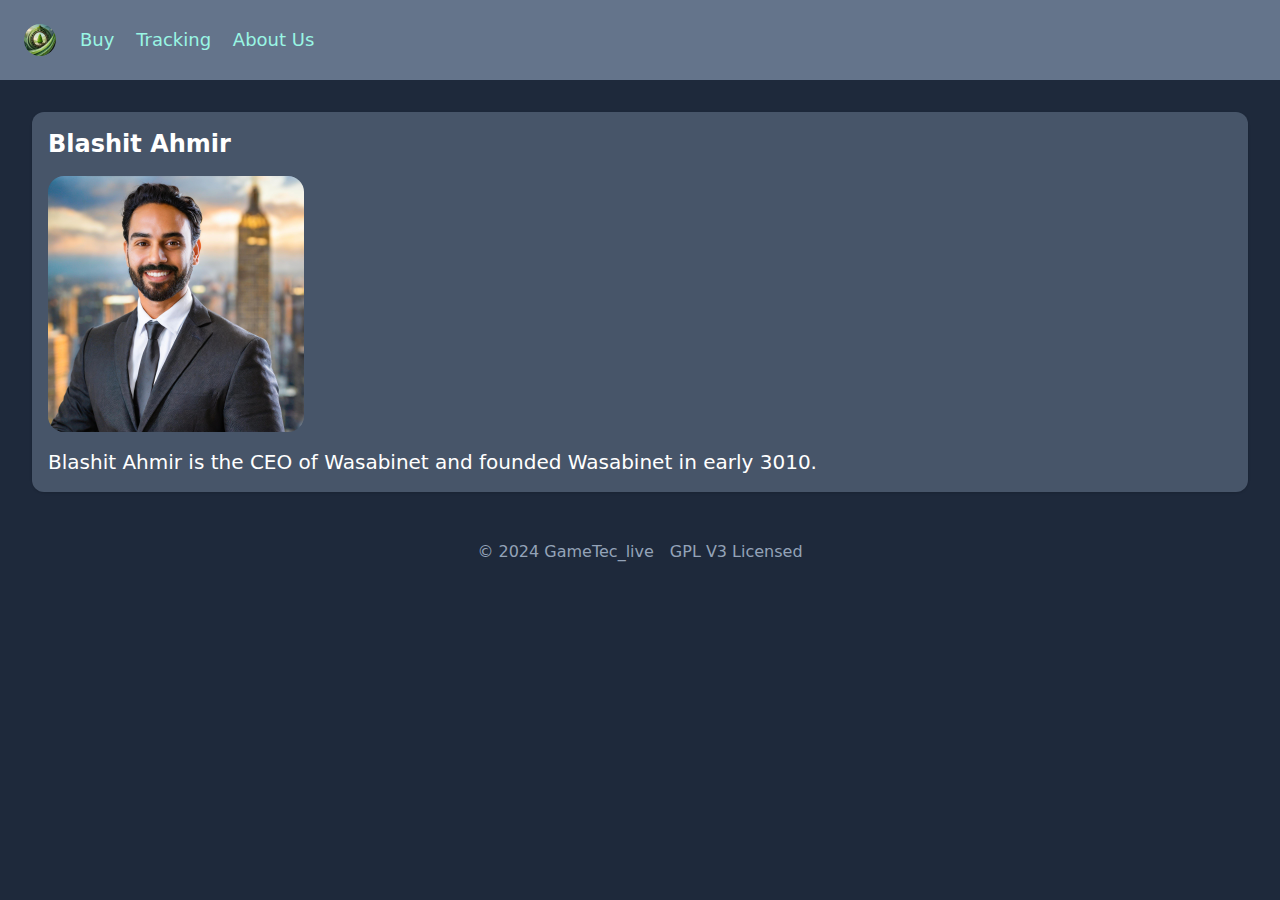
==== commit a7234803: "fix: image paths" ====
--- a/about-us.html
+++ b/about-us.html
@@ -13,27 +13,27 @@
     <nav class="flex items-center justify-between flex-wrap bg-slate-500 p-6">
         <div class="flex items-center flex-shrink-0 text-white mr-6">
             <a href="/">
-                <img class="h-8 w-8 rounded-full" src="/images/logo.jpg" alt="Logo">
+                <img class="h-8 w-8 rounded-full" src="images/logo.jpg" alt="Logo">
             </a>
         </div>
         <div class="w-full block flex-grow lg:flex lg:items-center lg:w-auto">
             <div class="text-lg lg:flex-grow">
-                <a href="/buy.html" class="block mt-4 lg:inline-block lg:mt-0 text-teal-200 hover:text-white mr-4">
+                <a href="buy.html" class="block mt-4 lg:inline-block lg:mt-0 text-teal-200 hover:text-white mr-4">
                     Buy
                 </a>
-                <a href="/track.html" class="block mt-4 lg:inline-block lg:mt-0 text-teal-200 hover:text-white mr-4">
+                <a href="track.html" class="block mt-4 lg:inline-block lg:mt-0 text-teal-200 hover:text-white mr-4">
                     Tracking
                 </a>
-                <a href="/about-us.html" class="block mt-4 lg:inline-block lg:mt-0 text-teal-200 hover:text-white">
+                <a href="about-us.html" class="block mt-4 lg:inline-block lg:mt-0 text-teal-200 hover:text-white">
                     About Us
                 </a>
             </div>
         </div>
     </nav>
 
-    <div class="card m-8 h-64">
+    <div class="card m-8 w-24">
         <h2 class="text-2xl font-bold text-white mb-4">Blashit Ahmir</h2>
-        <img class="rounded-2xl mb-4" src="/images/ceo.jpg" alt="CEO">
+        <img class="rounded-2xl mb-4 h-64" src="images/ceo.jpg" alt="CEO">
         <p class="text-white text-xl">Blashit Ahmir is the CEO of Wasabinet and founded Wasabinet in early 3010.</p>
     </div>
 
